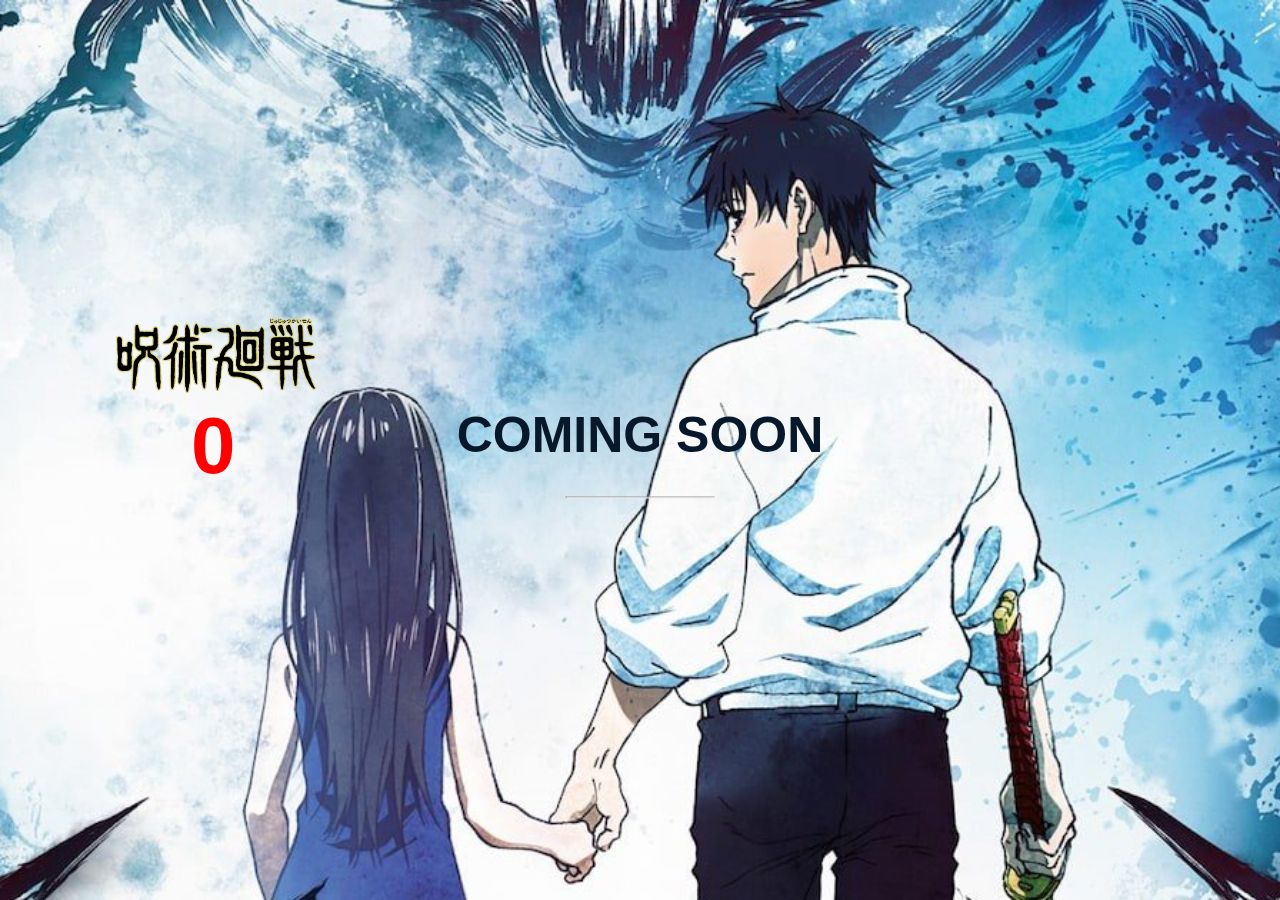
==== movies.html @ 96fa1bc6 "Add files via upload" ====
<!DOCTYPE html>
<html lang="en">
<head>
    <meta charset="UTF-8">
    <meta http-equiv="X-UA-Compatible" content="IE=edge">
    <meta name="viewport" content="width=device-width, initial-scale=1.0">
    <title>Movies0</title>
    <style>
        body, html {
          height: 100%;
          margin: 0;
        }
        
        .bgimg {
          background-image: url(ảnh/jujutsu_zero_202106_teaser.jpg);
          height: 100%;
          background-position: center;
          background-size: cover;
          position: relative;
          color:#07182A;
          font-family: Arial, Helvetica, sans-serif;
          font-size: 25px;
        }
        .topleft {
          position: absolute;
          top: 0;
          left: 16px;
        }
        .bgimg .topleft img{
            margin-left: 100px;
            margin-top: 318px;
            width: 200px;
            height: 75px;
            position: absolute;
        }
        .bgimg .topleft p{
            font-family:Arial, Helvetica, sans-serif;
            display: block;
            text-transform: uppercase;
            font-weight: bold;
            font-size: 5rem;
            color: red;
            margin-left: 175px;
            margin-top: 400px;
        }
        .bottomleft {
          position: absolute;
          bottom: 0;
          left: 16px;
        }
        
        .middle {
          position: absolute;
          top: 50%;
          left: 50%;
          transform: translate(-50%, -50%);
          text-align: center;
        }
        
        hr {
          margin: auto;
          width: 40%;
        }
        </style>
</head>
<body>
    <div class="bgimg">
        <div class="topleft">
          <img src="./ảnh/logo.webp" alt="">
          <p>0</p>
        </div>
        <div class="middle">
          <h1>COMING SOON</h1>
          <hr>
          <p id="demo" style="font-size:30px"></p>
        </div>
        <div class="bottomleft">
        </div>
      </div>
      
      <script>
      // Set the date we're counting down to
      var countDownDate = new Date("Dec 24, 2021 0:0:0").getTime();
      
      // Update the count down every 1 second
      var countdownfunction = setInterval(function() {
      
        // Get todays date and time
        var now = new Date().getTime();
        
        // Find the distance between now an the count down date
        var distance = countDownDate - now;
        
        // Time calculations for days, hours, minutes and seconds
        var days = Math.floor(distance / (1000 * 60 * 60 * 24));
        var hours = Math.floor((distance % (1000 * 60 * 60 * 24)) / (1000 * 60 * 60));
        var minutes = Math.floor((distance % (1000 * 60 * 60)) / (1000 * 60));
        var seconds = Math.floor((distance % (1000 * 60)) / 1000);
        
        // Output the result in an element with id="demo"
        document.getElementById("demo").innerHTML = days + "d " + hours + "h "
        + minutes + "m " + seconds + "s ";
        
        // If the count down is over, write some text 
        if (distance < 0) {
          clearInterval(countdownfunction);
          document.getElementById("demo").innerHTML = "EXPIRED";
        }
      }, 1000);
      </script>
</body>
</html>
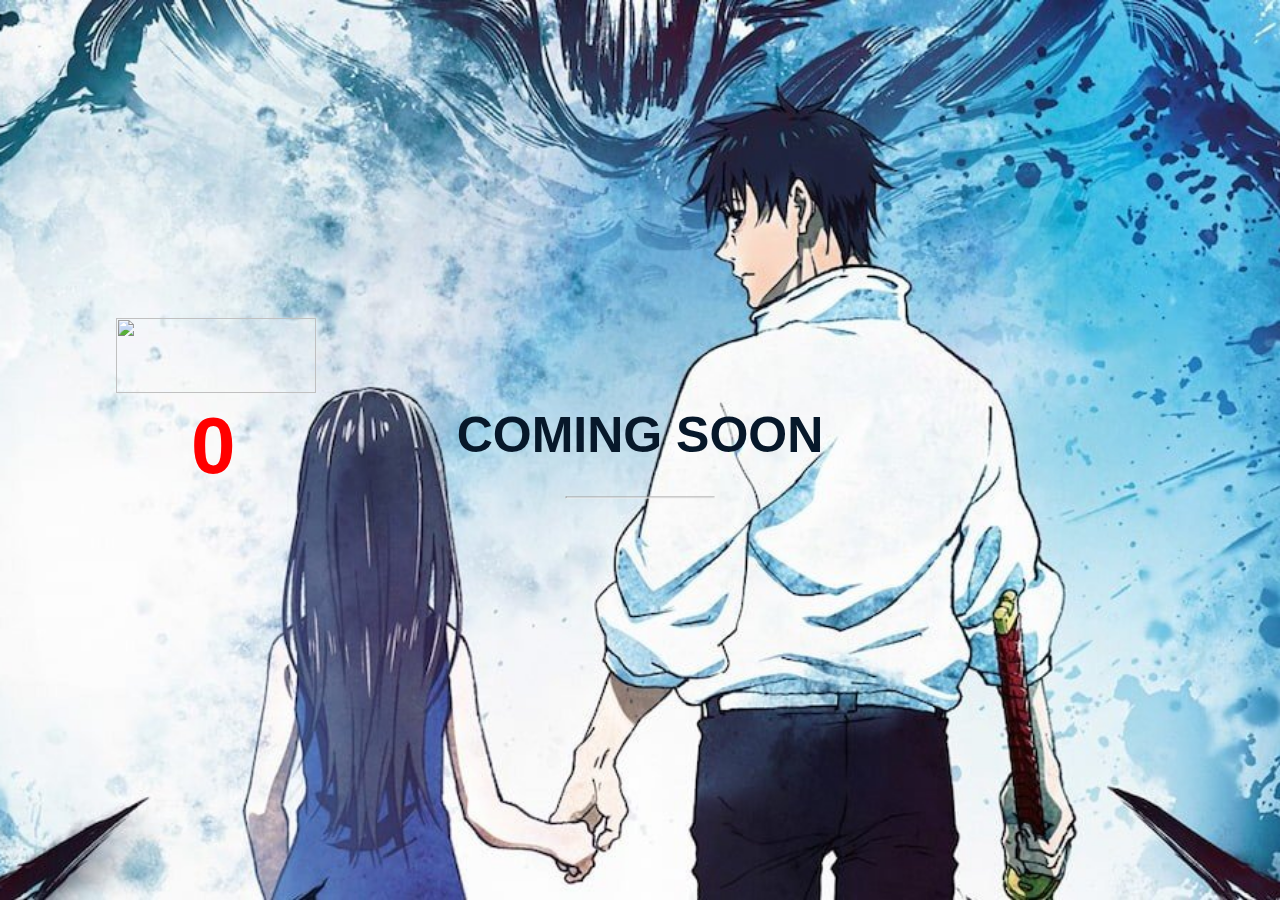
==== commit 503a68f3: "Update movies.html" ====
--- a/movies.html
+++ b/movies.html
@@ -12,7 +12,7 @@
         }
         
         .bgimg {
-          background-image: url(ảnh/jujutsu_zero_202106_teaser.jpg);
+          background-image: url(./ảnh/jujutsu_zero_202106_teaser.jpg);
           height: 100%;
           background-position: center;
           background-size: cover;
@@ -66,7 +66,7 @@
 <body>
     <div class="bgimg">
         <div class="topleft">
-          <img src="./ảnh/logo.webp" alt="">
+          <img src="logo.webp" alt="">
           <p>0</p>
         </div>
         <div class="middle">
@@ -109,4 +109,4 @@
       }, 1000);
       </script>
 </body>
-</html>+</html>
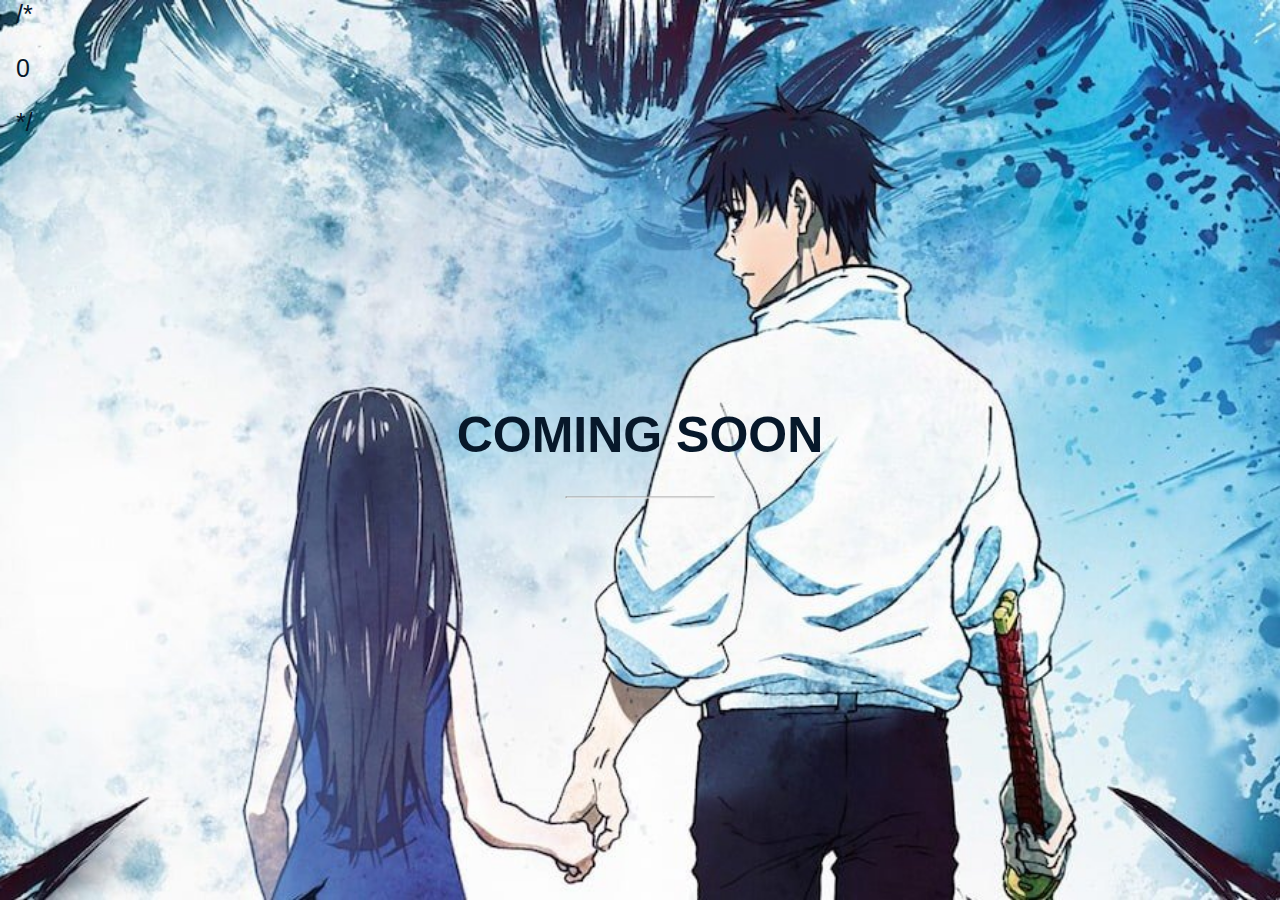
==== commit 3a969aeb: "Update movies.html" ====
--- a/movies.html
+++ b/movies.html
@@ -26,13 +26,13 @@
           top: 0;
           left: 16px;
         }
-        .bgimg .topleft img{
+        /*.bgimg .topleft img{
             margin-left: 100px;
             margin-top: 318px;
             width: 200px;
             height: 75px;
-            position: absolute;
-        }
+        position: absolute;}
+     
         .bgimg .topleft p{
             font-family:Arial, Helvetica, sans-serif;
             display: block;
@@ -42,7 +42,7 @@
             color: red;
             margin-left: 175px;
             margin-top: 400px;
-        }
+        }*/
         .bottomleft {
           position: absolute;
           bottom: 0;
@@ -66,8 +66,8 @@
 <body>
     <div class="bgimg">
         <div class="topleft">
-          <img src="logo.webp" alt="">
-          <p>0</p>
+          /*<img src="ảnh/.logo.webp" alt="">
+          <p>0</p>*/
         </div>
         <div class="middle">
           <h1>COMING SOON</h1>
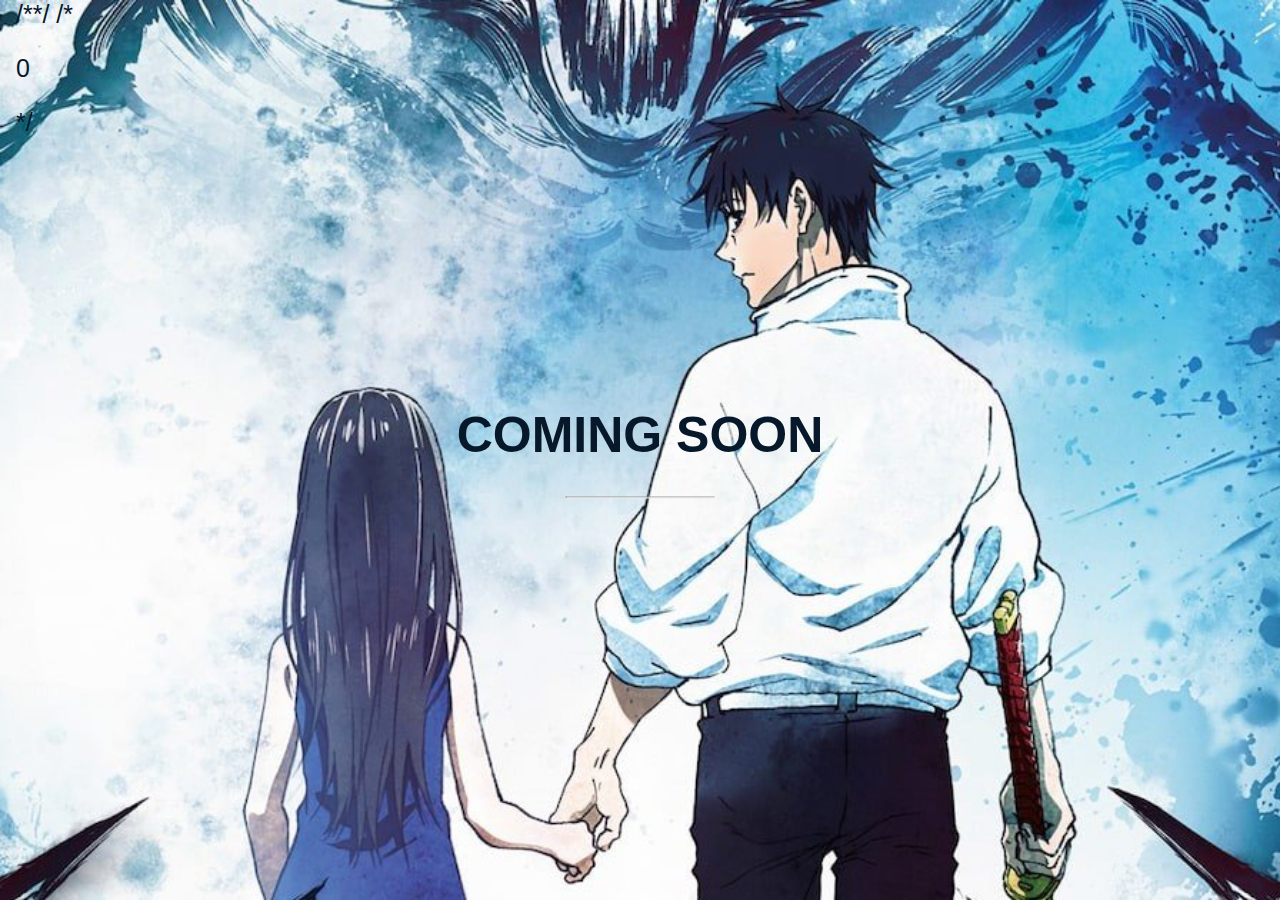
==== commit 154f4756: "Update movies.html" ====
--- a/movies.html
+++ b/movies.html
@@ -31,9 +31,9 @@
             margin-top: 318px;
             width: 200px;
             height: 75px;
-        position: absolute;}
+        position: absolute;}*/
      
-        .bgimg .topleft p{
+        /*.bgimg .topleft p{
             font-family:Arial, Helvetica, sans-serif;
             display: block;
             text-transform: uppercase;
@@ -66,8 +66,8 @@
 <body>
     <div class="bgimg">
         <div class="topleft">
-          /*<img src="ảnh/.logo.webp" alt="">
-          <p>0</p>*/
+          /*<img src="ảnh/.logo.webp" alt="">*/
+          /*<p>0</p>*/
         </div>
         <div class="middle">
           <h1>COMING SOON</h1>
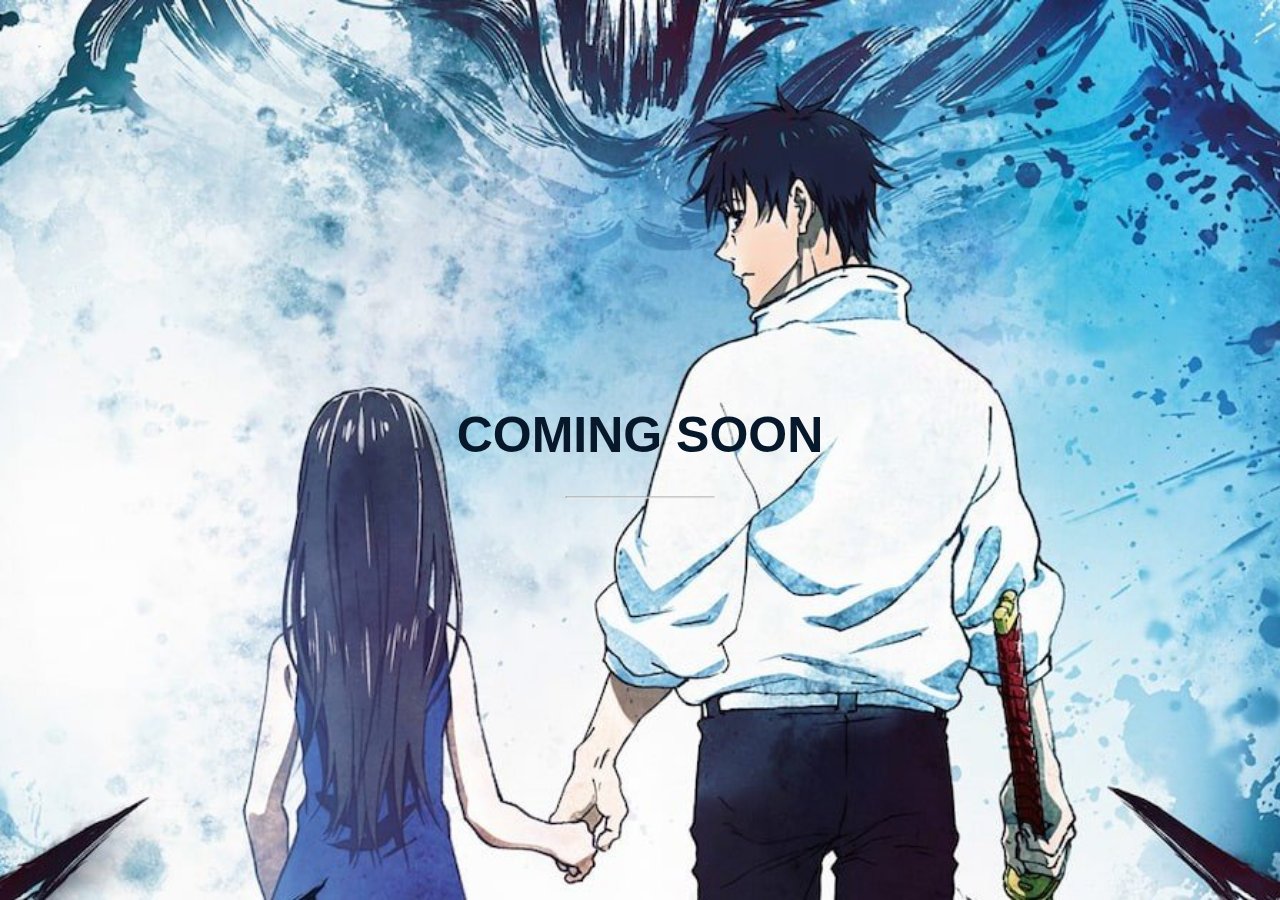
==== commit d34f5b93: "Update movies.html" ====
--- a/movies.html
+++ b/movies.html
@@ -26,23 +26,6 @@
           top: 0;
           left: 16px;
         }
-        /*.bgimg .topleft img{
-            margin-left: 100px;
-            margin-top: 318px;
-            width: 200px;
-            height: 75px;
-        position: absolute;}*/
-     
-        /*.bgimg .topleft p{
-            font-family:Arial, Helvetica, sans-serif;
-            display: block;
-            text-transform: uppercase;
-            font-weight: bold;
-            font-size: 5rem;
-            color: red;
-            margin-left: 175px;
-            margin-top: 400px;
-        }*/
         .bottomleft {
           position: absolute;
           bottom: 0;
@@ -66,8 +49,6 @@
 <body>
     <div class="bgimg">
         <div class="topleft">
-          /*<img src="ảnh/.logo.webp" alt="">*/
-          /*<p>0</p>*/
         </div>
         <div class="middle">
           <h1>COMING SOON</h1>
